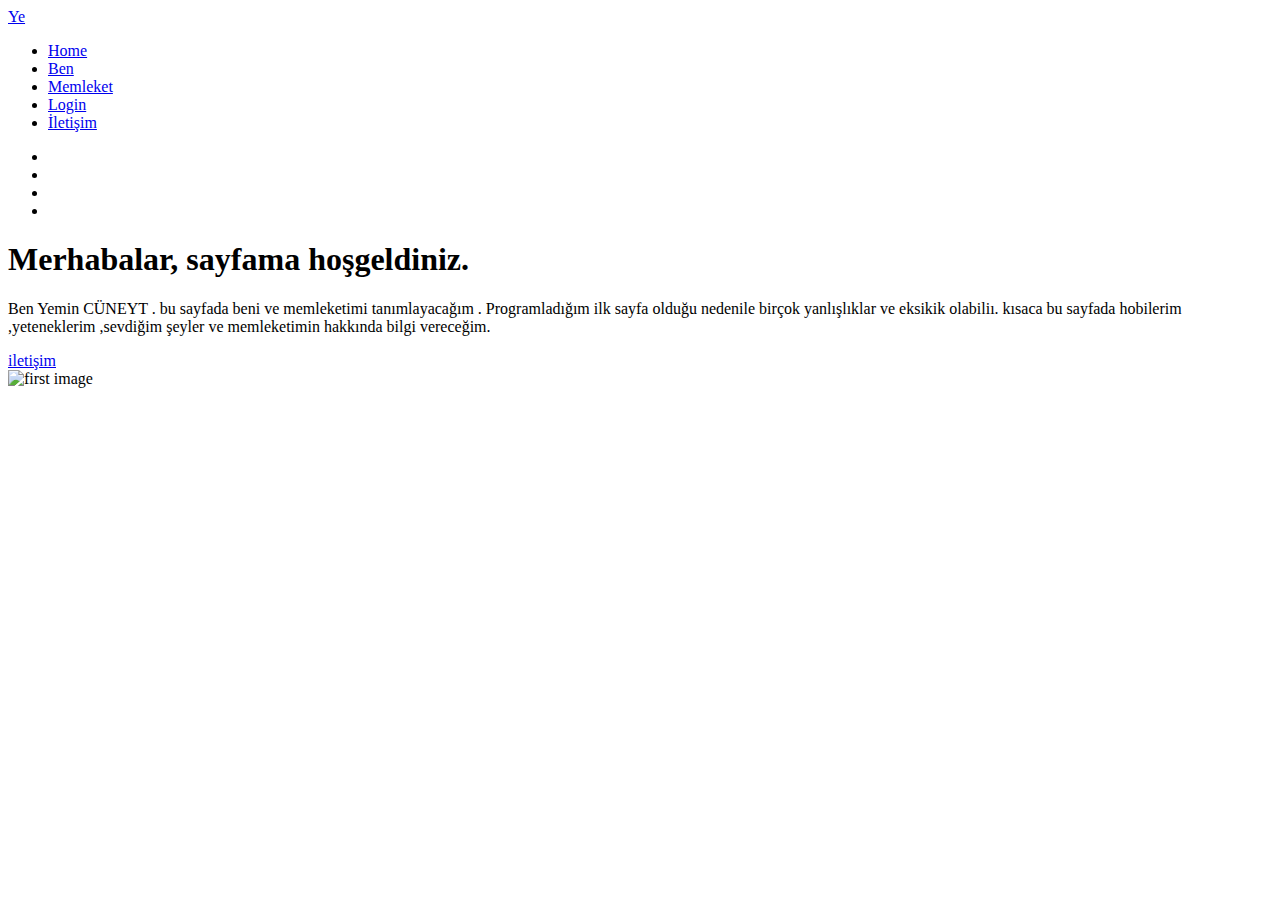
==== index.html @ e7084955 "first commit" ====
<!DOCTYPE html>
<html lang="tr-TR">
   
    <head>
        <meta charset="UTF-8" />
        <meta http-equiv="X-UA-Copatible" content="IE=edge" />
        <meta name="viweport" content="width=device-width,initial-scale.0" />
        <link rel="stylesheet" href="https://cdnjs.cloudflare.com/ajax/libs/font-awesome/6.4.0/css/all.min.css" 
        integrity="sha512-iecdLmaskl7CVkqkXNQ/ZH/XLlvWZOJyj7Yy7tcenmpD1ypASozpmT/E0iPtmFIB46ZmdtAc9eNBvH0H/ZpiBw==" 
        crossorigin="anonymous" referrerpolicy="no-referrer" />
        <link rel="stylesheet" href="style.css">
         <title>Yemin || Home Page</title>
    </head>
    <body>
        <header>
            <div class="main-nav">
                <a href="index.html" class="logo">Ye</a>

                <ul>
                    <li><a href="index.html">Home</a></li>
                    <li><a href="Ben.html">Ben</a></li>
                    <li><a href="Memleket.html">Memleket</a></li>
                    <li><a href="Login.html">Login</a></li>
                    <li><a href="Iletisim.html">İletişim</a></li>
                </ul>
            </div>

            <div class="sub-nav">
                <ul>
                    <li><a href="#"><i class="fa-brands fa-facebook-f"></i></a></li>
                    <li><a href="#"><i class="fa-brands fa-instagram"></i></a></li>
                    <li><a href="#"><i class="fa-brands fa-square-github"></i></a></li>
                    <li><a href="#"><i class="fa-solid fa-at"></i></a></li>
                </ul>
            </div>
        </header>

        <div class="container">
            <div class="first">
                <div class="content">
                    <h1 class="heading-primary">
                        Merhabalar, sayfama hoşgeldiniz.
                    </h1>
                    <p>
                        Ben Yemin CÜNEYT . bu sayfada beni ve memleketimi tanımlayacağım .
                        Programladığım ilk sayfa olduğu nedenile birçok yanlışlıklar ve eksikik olabiliı. 
                        kısaca bu sayfada hobilerim ,yeteneklerim ,sevdiğim şeyler
                         ve memleketimin hakkında bilgi vereceğim.
                    </p>
                    <a href="#" class="btn">iletişim</a>
                </div>

                <div class="zero-img">
                    <img src="img/zero.jpg" alt="first image">
                </div>

            </div>
        </div>
    </body>

</html>
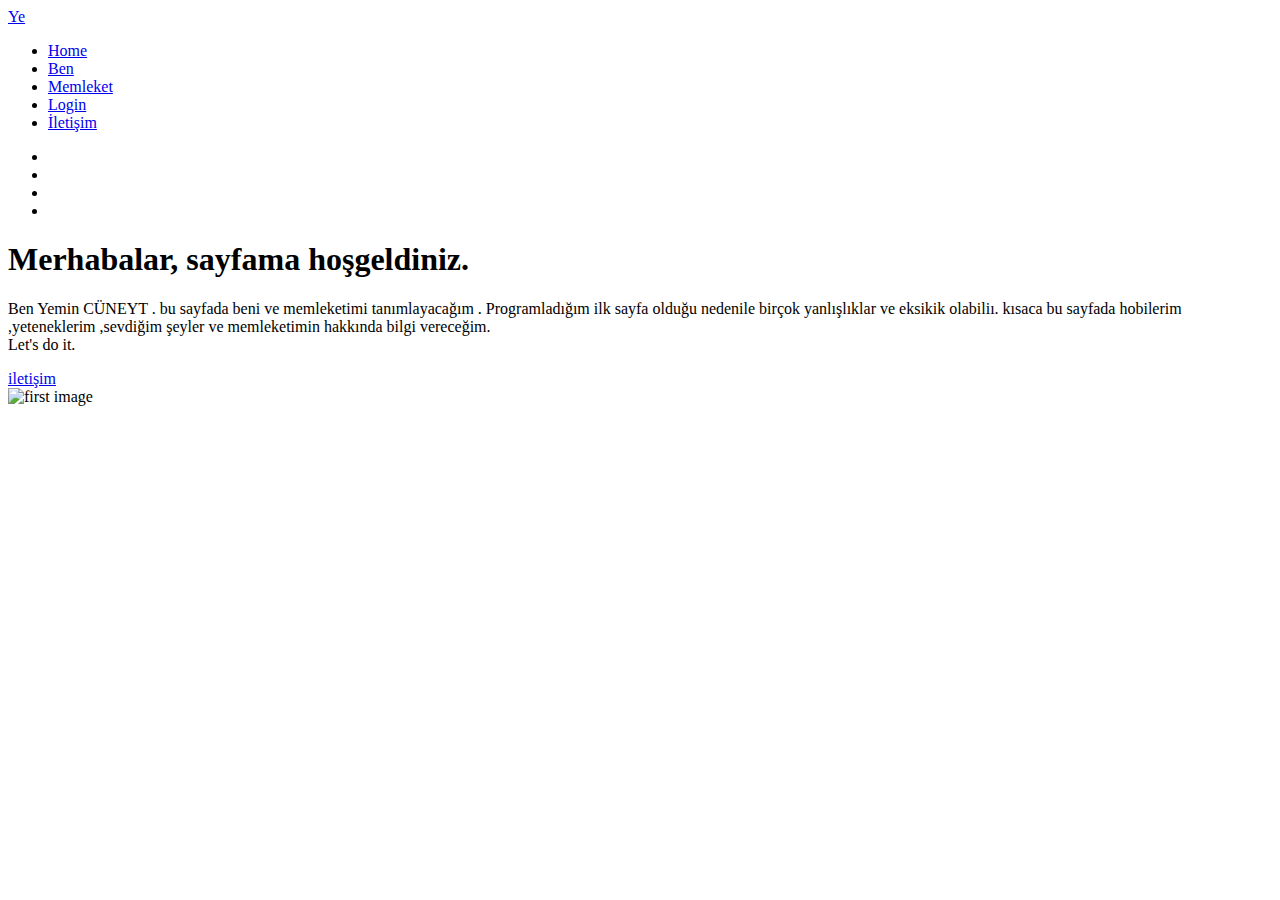
==== commit 81333c3b: "AddedFeatures" ====
--- a/index.html
+++ b/index.html
@@ -45,7 +45,7 @@
                         Ben Yemin CÜNEYT . bu sayfada beni ve memleketimi tanımlayacağım .
                         Programladığım ilk sayfa olduğu nedenile birçok yanlışlıklar ve eksikik olabiliı. 
                         kısaca bu sayfada hobilerim ,yeteneklerim ,sevdiğim şeyler
-                         ve memleketimin hakkında bilgi vereceğim.
+                         ve memleketimin hakkında bilgi vereceğim.<br>Let's do it.
                     </p>
                     <a href="#" class="btn">iletişim</a>
                 </div>
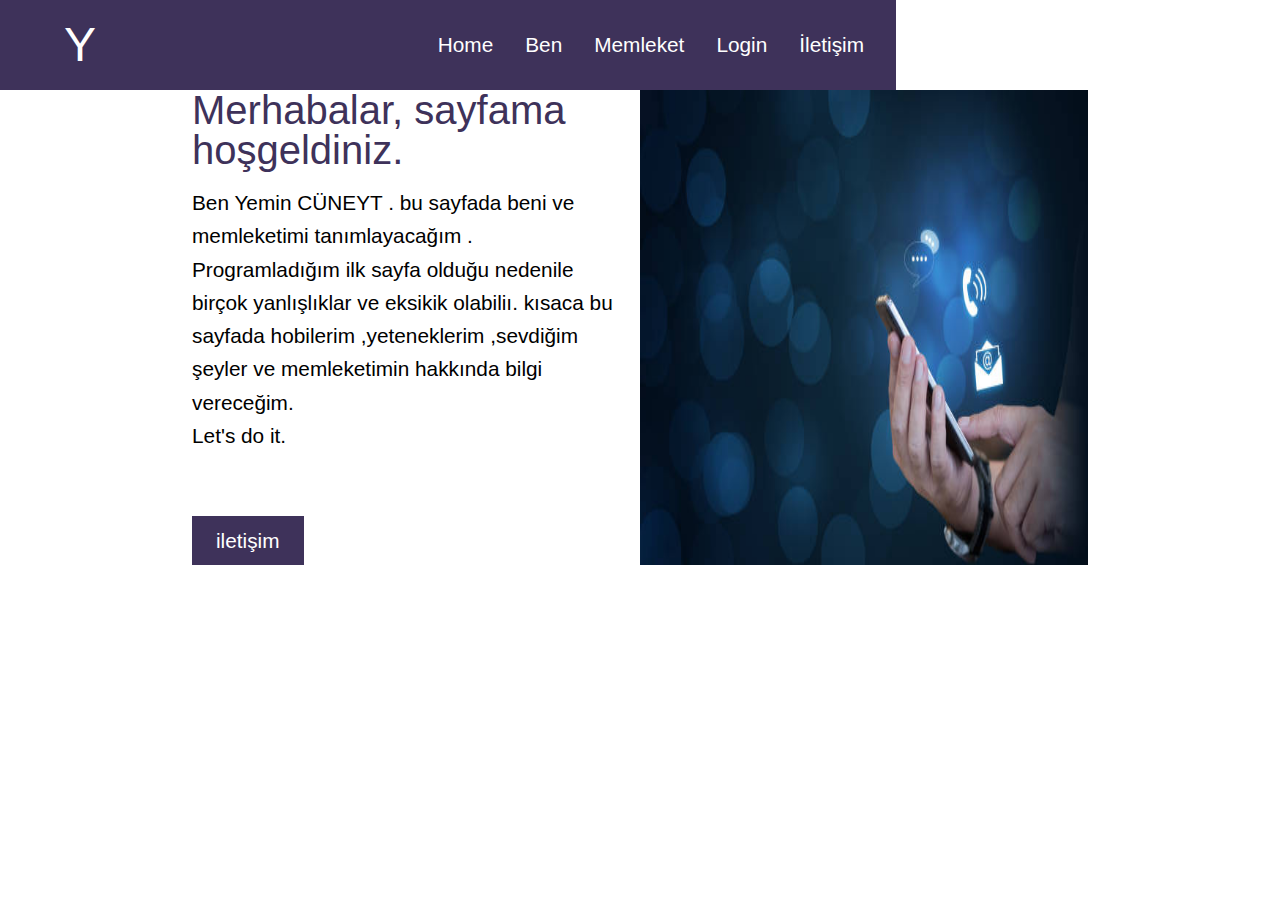
==== commit 17b7242d: "my commits" ====
--- a/index.html
+++ b/index.html
@@ -4,7 +4,8 @@
     <head>
         <meta charset="UTF-8" />
         <meta http-equiv="X-UA-Copatible" content="IE=edge" />
-        <meta name="viweport" content="width=device-width,initial-scale.0" />
+        <meta name="viweport" content="width=device-width,initial-scale=1.0" />
+        <link rel="shortcut icon" href="img/favicon.jfif" type="image/x-icon">
         <link rel="stylesheet" href="https://cdnjs.cloudflare.com/ajax/libs/font-awesome/6.4.0/css/all.min.css" 
         integrity="sha512-iecdLmaskl7CVkqkXNQ/ZH/XLlvWZOJyj7Yy7tcenmpD1ypASozpmT/E0iPtmFIB46ZmdtAc9eNBvH0H/ZpiBw==" 
         crossorigin="anonymous" referrerpolicy="no-referrer" />
@@ -14,7 +15,7 @@
     <body>
         <header>
             <div class="main-nav">
-                <a href="index.html" class="logo">Ye</a>
+                <a href="index.html" class="logo">Y</a>
 
                 <ul>
                     <li><a href="index.html">Home</a></li>
--- a/style.css
+++ b/style.css
@@ -0,0 +1,560 @@
+@import url("https://fonts.googleapis.com/css2?family=Dancing+Script:wght@400;500;600;700&family=Poppins:wght@400;500;600;700&family=Titan+One&display=swap");
+
+:root {
+    /*¬¬¬¬¬¬¬¬¬colors¬¬¬¬¬¬¬¬¬¬¬¬¬*/
+    --primary-color:rgb(62,50,90);
+    --color-white:#fff;
+    --color-black:rgb(46,38,24);
+    --primary-color-alt: hsl(241, 100%, 25%);
+    --title-color: hsl(259, 65%, 10%);
+    --text-color: hsl(271, 69%, 27%);
+    --text-color-light: hsl(207, 67%, 53%);
+    --body-color: hsl(295, 60%, 36%);
+    --container-color: hsl(184, 61%, 43%);
+
+    --header-style1-height: 3.5rem;
+    /*¬¬¬¬¬¬¬¬¬¬¬`font¬¬¬¬¬¬¬¬¬¬¬¬¬*/
+    --body-font: "Poppins", sans-serif;
+    --title-font: "Titan One", cursive;
+    --subtitle-font: "Dancing Script", cursive;
+    --font-2xl: 2.5rem;
+    --font-xl: 2rem;
+    --font-lg: 1.25rem;
+    --font-md: 1rem;
+    --font-sm: 0.938rem;
+    --font-xm: 0.813rem;
+
+    --font-medium: 500;
+    --font-semi-bold: 600;
+
+    --font-2xl: 5rem;
+    --font-xl: 3rem;
+    --font-lg: 1.5rem;
+    --font-md: 1.25rem;
+    --font-sm: 1rem;
+    --font-xm: 0.875rem;
+
+    --font-medium: 500;
+    --font-semi-bold: 600;
+  }
+  @media screen and (min-width: 1024px) {
+    :root {
+      --font-2xl: 5rem;
+      --font-xl: 3rem;
+      --font-lg: 1.5rem;
+      --font-md: 1.25rem;
+      --font-sm: 1rem;
+      --font-xm: 0.875rem;
+    }
+  }
+  * {
+    box-sizing: border-box;
+    margin: 0;
+    padding: 0;
+  }
+  html {
+    scroll-behavior: smooth;
+  }
+
+*,
+*::before,
+*::after{
+    margin: 0;
+    padding: 0;
+    box-sizing: border-box;
+}
+
+body {
+    font-family: sans-serif;
+    font-size: 1.3rem;
+    min-height: 100vh;
+    line-height: 1.6;
+}
+
+body-style1 {
+    font-family: var(--body-font);
+    font-size: var(--font-sm);
+    background-color: var(--body-color);
+    color: var(--text-color);
+    transition: background 0.4s;
+  }
+
+  h1,
+  h2,
+  h3 {
+    color: var(--title-color);
+    font-weight: var(--font-medium);
+  }
+  ul {
+    list-style-type: none;
+  }
+  a {
+    text-decoration: none;
+  }
+  img {
+    max-width: 100%;
+    height: auto;
+  }
+
+  .nav__buttons {
+    display: flex;
+    align-items: center;
+    column-gap: 1rem;
+  }
+  .change-theme {
+    font-size: 1.25rem;
+    color: var(--title-color);
+    cursor: pointer;
+    transition: color 0.3s;
+    transform: rotate(245deg);
+  }
+
+  body.dark-theme {
+    --primary-color: hsl(359, 100%, 35%);
+    --primary-color-alt: hsl(359, 100%, 25%);
+    --title-color: hsl(19, 24%, 85%);
+    --text-color: hsl(19, 16%, 65%);
+    --body-color: hsl(0, 7%, 8%);
+    --container-color: hsl(19, 10%, 5%);
+  }
+  .dark-theme .bg-header,
+  .dark-theme .nav__menu,
+  .dark-theme .scrollup {
+    box-shadow: 0 2px 8px hsla(19, 64%, 4%, 0.5);
+  }
+  .dark-theme .popular__card {
+    box-shadow: 0 8px 20px hsla(19, 64%, 4%, 0.2);
+  }
+  .dark-theme .newsletter__container {
+    background-color: var(--container-color);
+  }
+
+.container {
+    padding: 0 5%;
+    max-width: 1024px;
+    margin-inline: 1.5rem;
+}
+
+@media screen and (max-width: 340px) {
+    .container {
+      margin-inline: 1rem;
+    }
+  }
+  @media screen and (min-width: 1064px) {
+    .container {
+      margin-inline: auto;
+    }
+  }
+
+  .grid {
+    display: grid;
+    gap: 1.5rem;
+  }
+  .section {
+    padding-block: 5rem 1rem;
+  }
+  @media screen and (max-width: 340px) {
+    .section {
+      padding-block: 4rem 1rem;
+    }
+  }
+  @media screen and (min-width: 1024px) {
+    .section {
+      padding-block: 7rem 1.5rem;
+    }
+  }
+  .section__title,
+  .home__title {
+    font-family: var(--title-font);
+    font-size: var(--font-xl);
+    font-weight: bold;
+    margin-bottom: 1.5rem;
+    color: hsl(36, 100%, 96%);
+    stroke-width: 2px;
+    -webkit-text-stroke-width: 2px;
+    -webkit-text-stroke-color: #401c10;
+    stroke: #401c10;
+    text-shadow: 6px 6px 0px #9f7060;
+  }
+  @media screen and (max-width: 340px) {
+    .home__title,
+    .section__title {
+      font-size: 2rem;
+    }
+  }
+  .section__subtitle {
+    display: block;
+    font-family: var(--subtitle-font);
+    font-size: var(--font-lg);
+    font-weight: var(--font-semi-bold);
+    color: var(--primary-color);
+    margin-bottom: 0.5rem;
+  }
+  @media screen and (min-width: 1024px) {
+    .section__subtitle {
+      margin-bottom: 0.75rem;
+    }
+  }
+  .section__title,
+  .section__subtitle {
+    text-align: center;
+  }
+  @media screen and (min-width: 1024px) {
+    .section__title,
+    .section__subtitle {
+      text-align: initial;
+    }
+  }
+  .main {
+    overflow: hidden;
+  }
+
+
+a {
+    color: var(--color-white);
+    text-decoration: none;
+}
+
+.p {
+    color: var(--color-black);
+}
+
+.heading-primary{
+    font-size: 2.5rem;
+    font-weight: 300;
+    line-height: 1;
+    color: var(--primary-color);
+    margin-bottom: 1rem;
+}
+
+.heading-secondary {
+    font-size: 2rem;
+    font-weight: 300;
+    line-height: 1;
+    color: var(--primary-color);
+    margin-bottom: 1.5rem;
+}
+/*header*/
+header {
+    height: 10vh;
+    display: flex;
+}
+
+
+.main-nav{
+    width: 70%;
+    background-color: var(--primary-color);
+    padding-left: 5%;
+    display: flex;
+    align-items: center;
+    justify-content: space-between;
+}
+.main-nav ul ,
+.sub-nav ul {
+    list-style: none;
+    display: flex;
+
+}
+
+.main-nav ul li a {
+    text-transform:capitalize;
+    padding-right: 2rem;
+}
+
+.nav__menu ul{
+    list-style: none;
+    display: flex;
+}
+
+.nav__menu ul li a{
+    text-transform: capitalize;
+    padding-right: 1rem;
+    color: blueviolet;
+}
+.logo {
+    font-size: 3rem;
+}
+
+.sub-nav {
+    width: 30%;
+    padding-right: 5%;
+    display: flex;
+    align-items: center;
+    justify-content: flex-end;
+}
+
+.sub-nav ul li a {
+    color: var(--primary-color);
+    padding-left: 1.5rem;
+    
+}
+
+.first {
+    height: calc(100vh -10vh);
+    display: flex;
+    justify-content: space-between;
+}
+
+.content{
+    flex: 0 0 50%;
+    display: flex;
+    flex-direction:column ;
+    align-items: flex-start;
+    justify-content: center;
+    padding-right: 1rem;
+
+}
+
+.zero-img {
+    flex: 0 0 50%;
+}
+
+.zero-img img {
+    width: 100%;
+    height: 100%;
+}
+
+.btn{
+    display: inline-block;
+    background-color: var(--primary-color);
+    padding: 0.5rem 1.5rem;
+    margin-top: 4rem;
+}
+
+.descripton {
+    height: 50vh;
+    width: 90%;
+    display: flex;
+    flex-direction: column;
+    justify-content: center;
+}
+
+.cards{
+    display: grid;
+    grid-template-columns: repeat(auto-fit, minmax(300px,1fr));
+    gap: 4rem;
+    text-align: center;
+    margin-top: 4rem;
+}
+.card{
+    margin-bottom: 2rem;
+}
+
+.card .icon img{
+    width: 300px;
+    height: auto;
+    margin-bottom: 3rem;
+}
+
+/*~~~~~~~~~header of memleket~~~~~~~~*/
+.header-style1 {
+    position: 0;
+    top: 0;
+    left: 0;
+    background-color: var(--primary-color);
+    z-index: 100;
+    transition: box-shadow 0.3s, background 0.4s;
+}
+
+.nav {
+    position: relative;
+    height: 10vh;
+    display: flex;
+    justify-content: space-between;
+    align-items: center;
+}
+@media screen and (min-width: 768px) {
+    .nav {
+      column-gap: 3rem;
+    }
+}
+@media screen and (min-width: 1024px) {
+    .nav {
+      height: calc(var(--header-height) + 1.5rem);
+    }
+  } 
+
+.nav__toggle,
+.nav__close {
+    display: flex;
+    color : hsl(276, 45%, 28%);
+}
+@media screen and (min-width: 768px) {
+    .nav__toggle,
+    .nav__close {
+      display: none;
+    }
+  }
+
+.nav__logo ,
+.footer__logo {
+    color: var(--primary-color);
+    font-family: var(--title-font);
+    font-size: var(--font-md);
+    font-weight: var(--font-semi-bold);
+    display: flex;
+    align-items: center;
+    column-gap: 0.5rem;
+    transition: color 0.3s;
+}
+
+.nav__logo img ,
+.footer__logo {
+    width: 25px;
+}
+
+.nav__toggle {
+    font-size: 1.25rem;
+    cursor: pointer;
+}
+@media screen and (max-width:767px){
+    .nav__menu{
+        position: fixed;
+        top: 0;
+        left: 0;
+        background-color: var(--body-color);
+        width: 100%;
+        box-shadow: 0 8px 20px hsl(281, 81%, 27%);
+        padding-block: 3.5rem;
+        transition: top 0.4s;
+    }
+}
+
+@media screen and (min-width: 768px) {
+    .nav__menu {
+      margin-left: auto;
+    }
+    .dark-theme .nav__menu {
+      box-shadow: none;
+    }
+  }
+
+.nav__list {
+    display: flex;
+    flex-direction: column;
+    text-align: center;
+    row-gap: 2rem;
+}
+@media screen and (min-width: 768px) {
+    .nav__list {
+      flex-direction: row;
+      column-gap: 3rem;
+    }
+  }
+
+.nav__link {
+    color: var(--title-color);
+    font-weight: var(--font-medium);
+    transition: color 0.4s;
+}
+.nav__link:hover {
+    color:var(--primary-color);
+}
+.nav__close {
+    position: absolute;
+    top: 1rem;
+    right: 1.5rem;
+    font-size: 1.5rem;
+    cursor: pointer;
+}
+.nav__img-1 {
+    position: absolute;
+    opacity: 0.5;
+    width: 100px;
+    top: -2rem;
+    left: -2rem;
+}
+@media screen and (min-width: 768px) {
+    .nav__img-1 {
+      display: none;
+    }
+  }
+/*show*/
+  .show-menu {
+    top: 0;
+  }
+
+  /*background changer*/
+  .bg-header {
+    box-shadow: 0 2px 8px hsla(19, 64%, 24%, 0.1);
+  }
+  /*active-link*/
+  .active-link {
+    color: var(--primary-color);
+  }
+  /*ana sayfa*/
+  .home {
+    position: relative;
+  }
+  .home__container {
+    row-gap: 3rem;
+    justify-self: center;
+  }
+  /*  Common @media */
+@media screen and (min-width: 576px) {
+    .home__container,
+    .about__container,
+    .recently__container,
+    .newsletter__container {
+      grid-template-columns: 0.7fr;
+      justify-content: center;
+    }
+  }
+  @media screen and (min-width: 1024px) {
+    .home__container {
+      position: relative;
+      grid-template-columns: 480px 500px;
+    }
+  }
+  .home__img {
+    width: 300px;
+    justify-self: center;
+  }
+  @media screen and (min-width: 1024px) {
+    .home__img {
+      width: 600px;
+      position: absolute;
+      top: 2rem;
+      right: -2rem;
+    }
+  }
+  .home__data {
+    text-align: center;
+  }
+  @media screen and (min-width: 1024px) {
+    .home__data {
+      text-align: initial;
+      order: -1;
+    }
+  }
+  .home__title {
+    font-size: var(--font-2xl);
+    margin-bottom: 1rem;
+  }
+  .home__description {
+    padding: 0 1rem;
+    margin-bottom: 2.5rem;
+  }
+  /*button*/
+  .button {
+    display: inline-flex;
+    align-items: center;
+    column-gap: 0.5rem;
+    background-color: var(--primary-color);
+    padding: 1rem 1.5rem;
+    border-radius: 4rem;
+    color: #fff;
+    font-weight: var(--font-medium);
+    transition: background 0.3s;
+  }
+  .button i {
+    font-size: 1.25rem;
+    transition: transform 0.3s;
+  }
+  .button:hover {
+    background-color: var(--primary-color-alt);
+  }
+  .button:hover i {
+    transform: translateX(0.25rem);
+  }
+  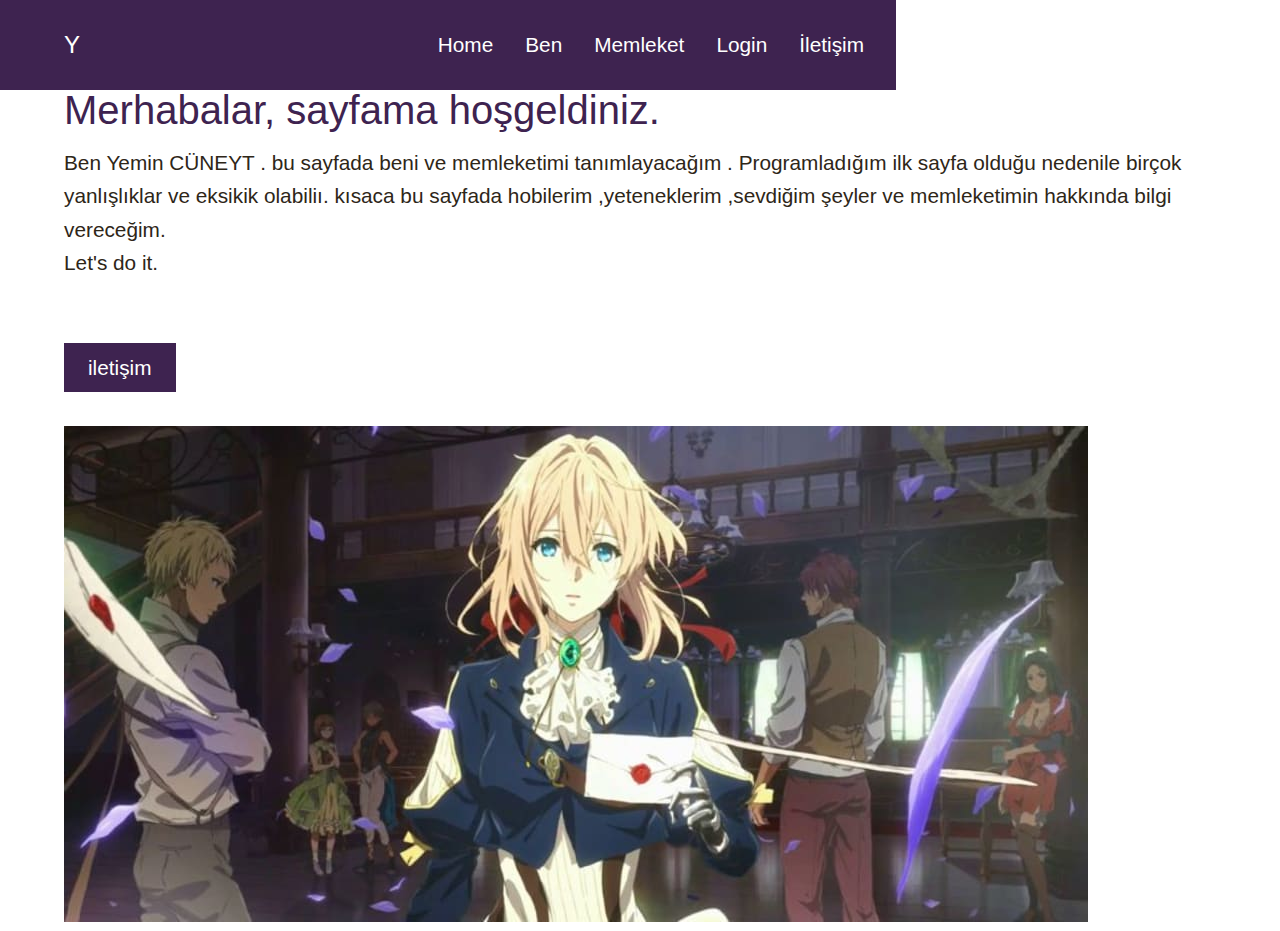
==== commit 4b35eec4: "more" ====
--- a/index.html
+++ b/index.html
@@ -9,7 +9,7 @@
         <link rel="stylesheet" href="https://cdnjs.cloudflare.com/ajax/libs/font-awesome/6.4.0/css/all.min.css" 
         integrity="sha512-iecdLmaskl7CVkqkXNQ/ZH/XLlvWZOJyj7Yy7tcenmpD1ypASozpmT/E0iPtmFIB46ZmdtAc9eNBvH0H/ZpiBw==" 
         crossorigin="anonymous" referrerpolicy="no-referrer" />
-        <link rel="stylesheet" href="style.css">
+        <link rel="stylesheet" href="style2.css">
          <title>Yemin || Home Page</title>
     </head>
     <body>
@@ -21,7 +21,7 @@
                     <li><a href="index.html">Home</a></li>
                     <li><a href="Ben.html">Ben</a></li>
                     <li><a href="Memleket.html">Memleket</a></li>
-                    <li><a href="Login.html">Login</a></li>
+                    <li><a href="Login.php">Login</a></li>
                     <li><a href="Iletisim.html">İletişim</a></li>
                 </ul>
             </div>
@@ -36,8 +36,9 @@
             </div>
         </header>
 
+
         <div class="container">
-            <div class="first">
+            <div class="zero">
                 <div class="content">
                     <h1 class="heading-primary">
                         Merhabalar, sayfama hoşgeldiniz.
@@ -48,13 +49,13 @@
                         kısaca bu sayfada hobilerim ,yeteneklerim ,sevdiğim şeyler
                          ve memleketimin hakkında bilgi vereceğim.<br>Let's do it.
                     </p>
-                    <a href="#" class="btn">iletişim</a>
+                    <a href="iletisim.html" class="btn">iletişim</a><br>
                 </div>
 
                 <div class="zero-img">
-                    <img src="img/zero.jpg" alt="first image">
+                    <img src="img/anime-8.jpg" alt="first image">
                 </div>
-
+        
             </div>
         </div>
     </body>
--- a/style2.css
+++ b/style2.css
@@ -0,0 +1,213 @@
+
+:root {
+  --primary-color:rgb(62, 35, 80);
+  --color-white: #fff;
+  --color-black: rgb(46, 38, 24);
+  --border-color: rgb(115, 19, 204);
+}
+*,
+*::before,
+*::after {
+  margin: 0;
+  padding: 0;
+  box-sizing: border-box;
+}
+body {
+  font-family: sans-serif;
+  font-size: 1.3rem;
+  min-height: 100vh;
+  line-height: 1.6;
+}
+/* utility  */
+.container {
+  padding: 0 5%;
+}
+a {
+  color: var(--color-white);
+  text-decoration: none;
+}
+p {
+  color: var(--color-black);
+}
+.mb {
+  margin-bottom: 4rem;
+}
+.heading-primary {
+  font-size: 2.5rem;
+  font-weight: 300;
+  line-height: 1;
+  color: var(--primary-color);
+  margin-bottom: 1rem;
+}
+.heading-secondary {
+  font-size: 2rem;
+  font-weight: 300;
+  line-height: 1;
+  color: var(--primary-color);
+  margin-bottom: 1.5rem;
+}
+.heading-tertiary {
+  font-size: 1.5rem;
+  color: var(--primary-color);
+  margin-bottom: .5rem;
+}
+/* header  */
+header {
+  height: 10vh;
+  display: flex;
+}
+.main-nav {
+  width: 70%;
+  background-color: var(--primary-color);
+  padding-left: 5%;
+  display: flex;
+  align-items: center;
+  justify-content: space-between;
+}
+.main-nav ul,
+.sub-nav ul {
+  list-style: none;
+  display: flex;
+}
+.main-nav ul li a {
+  text-transform: capitalize;
+  padding-right: 2rem;
+}
+.logo {
+  font-size: 1.5rem;
+}
+.sub-nav {
+  width: 30%;
+  padding-right: 5%;
+  display: flex;
+  align-items: center;
+  justify-content: flex-end;
+}
+.sub-nav ul li a {
+  color: var(--primary-color);
+  padding-left: 1.5rem;
+}
+/* hero  */
+.hero {
+  height: calc(100vh - 10vh);
+  display: flex;
+  justify-content: space-between;
+}
+.content {
+  flex: 0 0 50%;
+  display: flex;
+  flex-direction: column;
+  align-items: flex-start;
+  justify-content: center;
+  padding-right: 1rem;
+}
+.hero-img {
+  flex: 0 0 50%;
+}
+.hero-img img {
+  width: 100%;
+  height: 100%;
+}
+.btn {
+  display: inline-block;
+  background-color: var(--primary-color);
+  padding: 0.5rem 1.5rem;
+  margin-top: 4rem;
+}
+/* services  */
+.description {
+  height: 50vh;
+  width: 90%;
+  display: flex;
+  flex-direction: column;
+  justify-content: center;
+}
+.cards {
+  display: grid;
+  grid-template-columns: repeat(auto-fit, minmax(300px, 1fr));
+  gap: 4rem;
+  text-align: center;
+
+.card {
+  margin-bottom: 2rem;
+  position: relative;
+  background-color: rgb(197, 133, 176);
+  padding: 2rem 2rem 1rem;
+  border-radius: 10px;
+  cursor: pointer;
+  transition: background 0.4s;
+}
+}
+.card .icon img {
+  width: 7rem;
+  height: auto;
+  margin-bottom: 3rem;
+}
+/* work  */
+.work {
+  display: grid;
+  grid-template-columns: repeat(auto-fit, minmax(300px, 1fr));
+  gap: 2rem;
+}
+.work img {
+  width: 100%;
+  height: 100%;
+}
+/* contact  */
+.contact-form form {
+  width: 80%;
+}
+.contact-form .row {
+  width: 100%;
+  display: flex;
+}
+.input50 {
+  width: 50%;
+  margin: 0 10px;
+}
+.input100 {
+  width: 100%;
+  margin: 0 10px;
+}
+.contact-form .row input,
+.contact-form .row textarea {
+  font-size: 1.2rem;
+  font-weight: 300;
+  width: 100%;
+  border: 1px solid rgba(0, 0, 0, 0.2);
+  color: var(--color-black);
+  padding: 10px;
+  outline: none;
+  margin: 10px 0;
+}
+.contact-form .row textarea {
+  height: 150px;
+}
+.contact-form .row input[type="submit"] {
+  background-color: var(--primary-color);
+  color: var(--color-white);
+  border: 0;
+  cursor: pointer;
+}
+@media(max-width:950px) {
+  .hero-img,
+  .sub-nav {
+    display: none;
+  }
+  .content {
+    flex: 0 0 100%;
+  }
+  .main-nav {
+    width: 100%;
+  }
+  .contact-form form {
+    width: 100%;
+  }
+  .contact-form .row {
+    flex-direction: column;
+  }
+  .contact-form .input100,
+  .contact-form .input50 {
+    width: 100%;
+  }
+}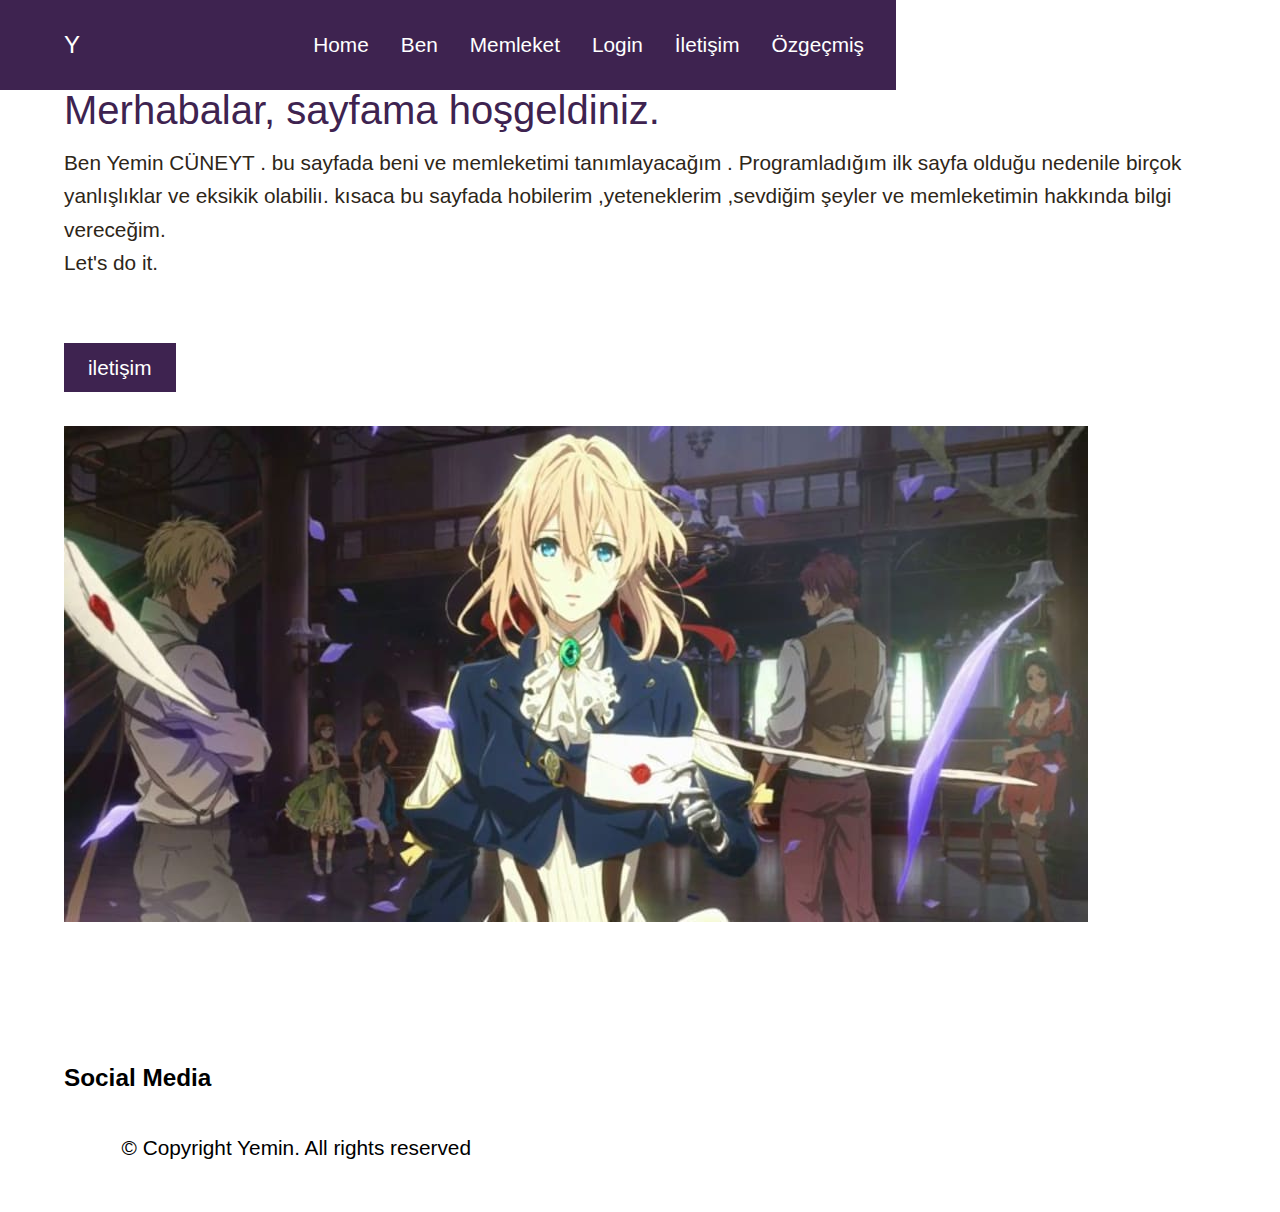
==== commit d5687474: "lastCommits" ====
--- a/index.html
+++ b/index.html
@@ -23,17 +23,11 @@
                     <li><a href="Memleket.html">Memleket</a></li>
                     <li><a href="Login.php">Login</a></li>
                     <li><a href="Iletisim.html">İletişim</a></li>
+                    <li><a href="ozgecmis.html">Özgeçmiş</a></li>
                 </ul>
             </div>
 
-            <div class="sub-nav">
-                <ul>
-                    <li><a href="#"><i class="fa-brands fa-facebook-f"></i></a></li>
-                    <li><a href="#"><i class="fa-brands fa-instagram"></i></a></li>
-                    <li><a href="#"><i class="fa-brands fa-square-github"></i></a></li>
-                    <li><a href="#"><i class="fa-solid fa-at"></i></a></li>
-                </ul>
-            </div>
+           
         </header>
 
 
@@ -57,7 +51,28 @@
                 </div>
         
             </div>
+
         </div>
+        <!--~~~~~~~~~~~~~~~ FOOTER ~~~~~~~~~~~~~~~-->
+        <footer class="footer-home">
+            <div class="footer__container container grid">
+                <div>
+                        <div>
+                            <h3 class="footer__title-2">Social Media</h3>
+                            <div class="sub-nav">
+                                <ul>
+                                    <li><a href="https://www.facebook.com/profile.php?id=100091617486849"><i class="fa-brands fa-facebook-f"></i></a></li>
+                                    <li><a href="https://www.instagram.com/yemincuneyt/"><i class="fa-brands fa-instagram"></i></a></li>
+                                    <li><a href="https://github.com/yammuni"><i class="fa-brands fa-square-github"></i></a></li>
+                                    <li><a href="index.html"><i class="fa-solid fa-at"></i></a></li>
+                                </ul>
+                            </div>
+                        </div>
+            </div>
+            <div class="footer__copy container">
+                &copy; Copyright Yemin. All rights reserved
+            </div>
+        </footer>
     </body>
 
 </html>--- a/style2.css
+++ b/style2.css
@@ -210,4 +210,144 @@
   .contact-form .input50 {
     width: 100%;
   }
+}
+/*********ozgecmis*********/
+.container-o {
+  font-family: 'Courier New', Courier, monospace;
+}
+.container-b {
+  display: flex;
+}
+.container-b .card-body {
+  position: relative;
+  background-color: rgb(144, 146, 11);
+  padding: 2rem 2rem 1rem;
+  box-shadow: 0 8px 20px hsla(19, 83%, 31%, 0.08);
+  border-radius: 10px;
+  cursor: pointer;
+  transition: background 0.4s;
+}
+
+.table {
+  margin: auto;
+  width: 100%;
+  border-collapse: collapse;
+  font-family: Arial, Helvetica, sans-serif;
+  font-size: 25px;
+  margin-left: 10%;
+  margin-right: 10%;
+}
+
+.table .table-info th {
+  background-color: #749b0a;
+  text-align: left;
+  padding: 8px;
+}
+.table .table-info td {
+  border-bottom: 1px solid #739c00;
+  padding: 8px;
+}
+.table .table-info tr:nth-child(even){
+  background-color: aqua;
+}
+/**********iletisim************/
+.header .iletisim-h{
+  height: 10vh;
+  display: flex;
+}
+b-iletisim {
+  background-image: url(img/relax.jpg);
+}
+.container-i {
+  display: flex;
+  justify-content: center;
+  align-items: center;
+  height: 100vh;
+}
+.iletisim-2 {
+  text-align: center;
+}
+.iletisim-2 h1-i {
+  text-align: center;
+
+}
+/*~~~~~~~~~~~~~~~ footer-home ~~~~~~~~~~~~~~~*/
+.footer-home {
+  padding-block: 3rem 2rem;
+}
+@media screen and (min-width: 1024px) {
+  .footer-home {
+    padding-block: 8rem 3rem;
+  }
+}
+.footer-home__container {
+  row-gap: 3rem;
+}
+@media screen and (min-width: 1024px) {
+  .footer-home__container {
+    position: relative;
+    grid-template-columns: repeat(2, max-content);
+    justify-content: space-between;
+  }
+}
+.footer-home__title {
+  font-size: var(--font-md);
+  margin-bottom: 1.5rem;
+}
+.footer-home__links {
+  row-gap: 0.5rem;
+}
+.footer-home__link {
+  color: var(--text-color);
+  transition: color 0.3s;
+}
+.footer-home__link:hover {
+  color: var(--primary-color);
+}
+@media screen and (min-width: 1024px) {
+  .footer-home__title,
+  .footer-home__description,
+  .footer-home__link,
+  .footer-home__information {
+    font-size: var(--font-sm);
+  }
+}
+.footer-home__social {
+  display: flex;
+  column-gap: 1.25rem;
+}
+.footer-home__social-link {
+  color: var(--primary-color);
+  font-size: 1.25rem;
+  transition: color 0.3s, transform 0.3s;
+}
+.footer-home__social-link:hover {
+  color: var(--primary-color-alt);
+  transform: translateY(-2px);
+}
+@media screen and (min-width: 1024px) {
+  .footer-home__social-link {
+    font-size: 1.5rem;
+  }
+}
+.footer-home__copy {
+  text-transform: capitalize;
+  text-align: center;
+  font-size: var(--font-xm);
+  color: var(--text-color-light);
+}
+.nav__logo,
+.footer__logo {
+  color: var(--primary-color);
+  font-family: var(--title-font);
+  font-size: var(--font-md);
+  font-weight: var(--font-semi-bold);
+  display: flex;
+  align-items: center;
+  column-gap: 0.5rem;
+  transition: color 0.3s;
+}
+.nav__logo img,
+.footer__logo img {
+  width: 25px;
 }